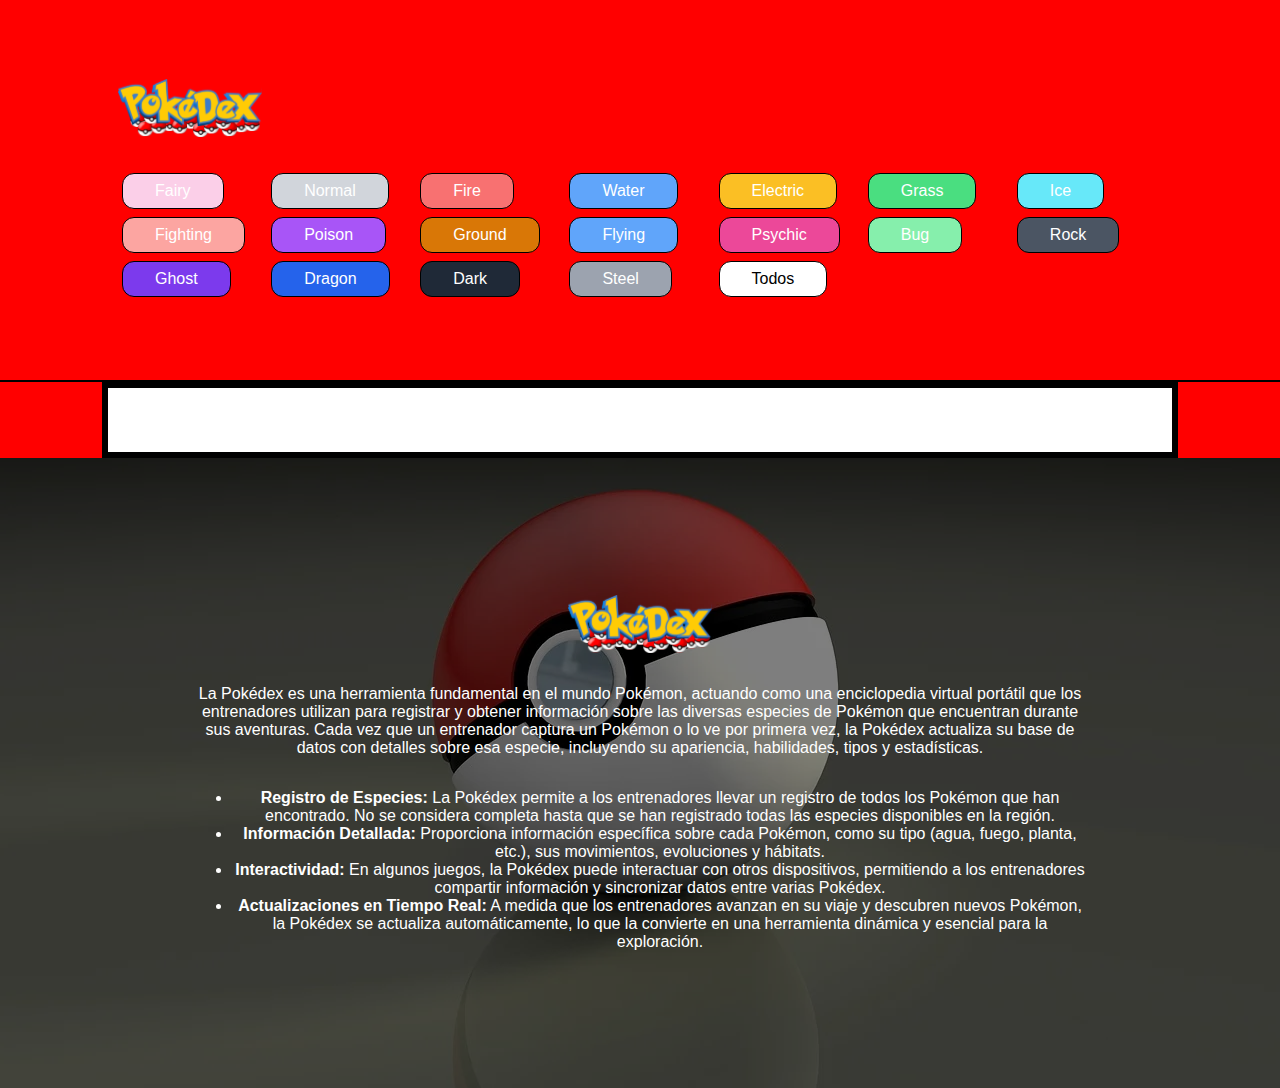
==== index.html @ 3693afa9 "subiendo mi pokedex" ====
<!DOCTYPE html>
<html lang="en">
<head>
  <meta charset="UTF-8">
  <meta name="viewport" content="width=device-width, initial-scale=1.0">
  <title>PokeDex</title>
  <link rel="stylesheet" href="styles.css">
	<link rel="icon" href="img/pokebola.png">
</head>
<body>
	<header class="header">
    <nav class="nav">
        <img src="img/logo(pokedex).svg" alt="Pokedex">
				<ul class="ul__list" id="boxBtns">
						<li class="nav__items"><button class="btn" id="fairy">Fairy</button></li>
						<li class="nav__items"><button class="btn" id="normal">Normal</button></li>
						<li class="nav__items"><button class="btn" id="fire">Fire</button></li>
						<li class="nav__items"><button class="btn" id="water">Water</button></li>
						<li class="nav__items"><button class="btn" id="electric">Electric</button></li>
						<li class="nav__items"><button class="btn" id="grass">Grass</button></li>
						<li class="nav__items"><button class="btn" id="ice">Ice</button></li>
						<li class="nav__items"><button class="btn" id="fighting">Fighting</button></li>
						<li class="nav__items"><button class="btn" id="poison">Poison</button></li>
						<li class="nav__items"><button class="btn" id="ground">Ground</button></li>
						<li class="nav__items"><button class="btn" id="flying">Flying</button></li>
						<li class="nav__items"><button class="btn" id="psychic">Psychic</button></li>
						<li class="nav__items"><button class="btn" id="bug">Bug</button></li>
						<li class="nav__items"><button class="btn" id="rock">Rock</button></li>
						<li class="nav__items"><button class="btn" id="ghost">Ghost</button></li>
						<li class="nav__items"><button class="btn" id="dragon">Dragon</button></li>
						<li class="nav__items"><button class="btn" id="dark">Dark</button></li>
						<li class="nav__items"><button class="btn" id="steel">Steel</button></li>
						<li class="nav__items"><button class="btn__todos" id="todos">Todos</button></li>
				</ul>
    </nav>
	</header>
	<main class="main">
		<section class="content__card" id="list__pokemon"></section>
	</main>
	<footer class="footer">
		<div class="overlay">
			<div class="footer-contain">
				<img src="img/logo(pokedex).svg" alt="pokedex">
				<div class="info-footer">
					<p>La Pokédex es una herramienta fundamental en el mundo Pokémon, actuando como una enciclopedia virtual portátil que los entrenadores utilizan para registrar y obtener información sobre las diversas especies de Pokémon que encuentran durante sus aventuras. Cada vez que un entrenador captura un Pokémon o lo ve por primera vez, la Pokédex actualiza su base de datos con detalles sobre esa especie, incluyendo su apariencia, habilidades, tipos y estadísticas.</p>
					<ul>
						<li><strong>Registro de Especies:</strong> La Pokédex permite a los entrenadores llevar un registro de todos los Pokémon que han encontrado. No se considera completa hasta que se han registrado todas las especies disponibles en la región.</li>
						<li><strong>Información Detallada:</strong> Proporciona información específica sobre cada Pokémon, como su tipo (agua, fuego, planta, etc.), sus movimientos, evoluciones y hábitats.</li>
						<li><strong>Interactividad:</strong> En algunos juegos, la Pokédex puede interactuar con otros dispositivos, permitiendo a los entrenadores compartir información y sincronizar datos entre varias Pokédex.</li>
						<li><strong>Actualizaciones en Tiempo Real:</strong> A medida que los entrenadores avanzan en su viaje y descubren nuevos Pokémon, la Pokédex se actualiza automáticamente, lo que la convierte en una herramienta dinámica y esencial para la exploración.</li>
					</ul>
				</div>
			</div>
		</div>
	</footer>
	

	<script src="code.js"></script>
</body>
</html>
---- styles.css ----
body {
  margin: 0;
  font-family: Arial, sans-serif;
  overflow-x: hidden;
}

.header {
  display: flex;
  flex-direction: column;
  justify-content: center;
  align-items: center;
  background-color: #f00; 
  border-bottom: 2px solid black;
  opacity: 2;
  min-height: 380px;
}

.nav {
  display: flex;
  flex-direction: column;
  background-color: #f00;
  max-width: 1076px;
  width: 100%;
}

.nav img {
  width: 9rem; 
  padding: 1rem; 
}

#btnOpen {
  all: unset;
  border: 1px solid black; 
  border-radius: 12px;
  padding: 0;
  background-color: #fbbf24;
  height: 90px;
  width: 20px;
  display: flex;
  justify-content: center;
  align-items: center;
  transition: transform 0.4s ease-in-out; 
  cursor: pointer; 
}

.ul__list {
  display: grid;
  animation: moveDown 1s ease-in-out ;
  grid-template-columns: repeat(auto-fit, minmax(135px, 1fr));
  padding: 1rem; 
  list-style: none; 
  margin: 0; 
}

.nav__items {
  width: 30%; 
  padding: 0.25rem; 
}

.btn, #todos {
  all: unset;
  border: 1px solid black; 
  border-radius: 12px;
  color: white; 
  padding: 0.5rem 2rem; 
  transition: transform 0.4s ease-in-out; 
  cursor: pointer; 
}

.btn:hover {
  transform: scale(1.1); 
}

#btnOpen:hover {
  transform: scale(1.1); 
}

.main {
  background-color: #f00; 
}

.content__card {
  display: grid;
  grid-template-columns: repeat(auto-fit, minmax(250px, 1fr));
  gap: 2rem; 
  background-color: #fff;
  margin: 0 auto;
  border: 6px solid black;
  max-width: 1000px;
  padding: 2rem;
}

.pokemon-card {
  background-color: #f3f4f6; 
  border-radius: 1rem;
  position: relative;
  overflow: hidden;
  padding-block: 1rem;
  text-transform: uppercase;
  transition: transform 0.5s ease-in-out;
  isolation: isolate;
  box-shadow: 0 4px 20px rgba(0, 0, 0, 0.2);
}

.pokemon-card:hover {
  transform: scale(1.1); 
}

.pokemon-card:hover .img-pokemon img{
  transform: scale(1.3);
}

.pokemos-id-back {
  position: absolute;
  top: 1rem;
  left: 50%;
  transform: translateX(-50%);
  font-size: 6rem;
  font-weight: 800;
  color: rgba(107, 114, 128, 0.5); 
  z-index: -1;
}

.img-pokemon {
  padding-inline: 1rem;
  display: flex;
  justify-content: center;
}

.img-pokemon img {
  width: 100%;
  max-width: 6rem; 
  transition: transform 0.5s ease-in-out;
}

.pokemon-info {
  display: flex;
  flex-direction: column;
  align-items: center;
  text-align: center;
  gap: .5rem; 
  padding-inline: 1rem;
}

.name-pokemon {
  font-size: 1.8rem;
}

.name-contenedor, .tipe-pokemon, .pokemon-stats {
  display: flex;
  align-items: center;
  column-gap: 1rem;
  flex-wrap: wrap;
  justify-content: center;
}

.pokemon-id, .tipe, .altura, .peso {
  background-color: #6b7280; 
  color: #fff;
  padding: 4px 8px; 
  border-radius: 12px;
}

.tipe {
  background-color: #d1d5db; 
}

.footer {
  background-image: url(img/background.webp);
  background-repeat: no-repeat;
  background-size:cover;
  background-position: center;
  height: 70vh;
  color: white;
  overflow: hidden;
  position: relative;
}

.overlay {
  position: absolute; 
  top: 0;
  left: 0;
  width: 100%; 
  height: 100%; 
  background-color: rgba(0, 0, 0, 0.5); 
  z-index: 1; 
  display: flex;
  flex-direction: column;
  justify-content: center;
  align-items: center;
}

.footer-contain {
  display: flex;
  flex-direction: column;
  justify-content: center;
  align-items: center;
  width: 70vw;
  text-align: center;
  position: relative;
  z-index: 2;
}

.footer-contain img {
  width: 9rem; 
  padding: 1rem;
}

.info-footer {
  display: flex;
  flex-direction: column;
  justify-content: center;
  align-items: center;
}

/* btns styles*/
.btn:hover {
  transform: scale(1.1); 
}

/* Estilos específicos para cada botón */
#fairy {
  background-color: #fbcfe8; 
}

#normal {
  background-color: #d1d5db; 
}

#fire {
  background-color: #f87171;
}

#water {
  background-color: #60a5fa; 
}

#electric {
  background-color: #fbbf24; 
}

#grass {
  background-color: #4ade80; 
}

#ice {
  background-color: #67e8f9; 
}

#fighting {
  background-color: #fca5a1;
}

#poison {
  background-color: #a855f7; 
}

#ground {
  background-color: #d97706; 
}

#flying {
  background-color: #60a5fa; 
}

#psychic {
  background-color: #ec4899; 
}

#bug {
  background-color: #86efac; 
}

#rock {
  background-color: #4b5563; 
}

#ghost {
  background-color: #7c3aed; 
}

#dragon {
  background-color: #2563eb; 
}

#dark {
  background-color: #1f2937; 
}

#steel {
  background-color: #9ca3af; 
}

/* Estilo para el botón "Todos" */
#todos {
  background-color: white; 
  color: black; 
}

@media screen and (max-width: 700px) {
  .footer {
    height: 100vh;
  }

  .footer-contain {
    width: 90vw;
  }
}
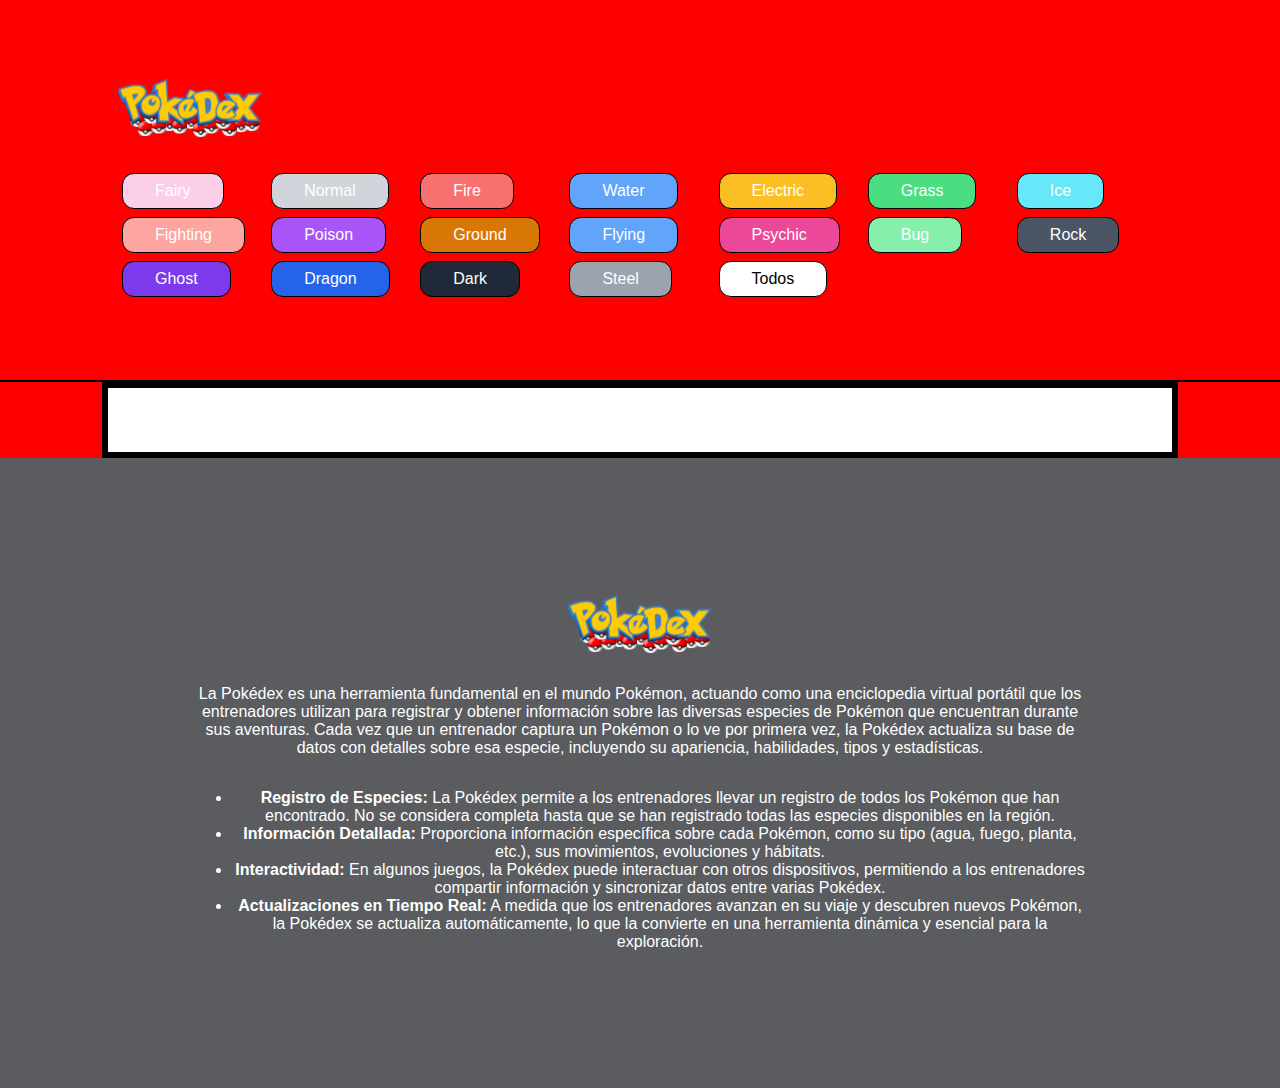
==== commit bed45f04: "pokedex actualizada" ====
--- a/index.html
+++ b/index.html
@@ -1,10 +1,10 @@
 <!DOCTYPE html>
-<html lang="en">
+<html lang="es">
 <head>
   <meta charset="UTF-8">
   <meta name="viewport" content="width=device-width, initial-scale=1.0">
   <title>PokeDex</title>
-  <link rel="stylesheet" href="styles.css">
+  <link rel="stylesheet" href="css/styles.css">
 	<link rel="icon" href="img/pokebola.png">
 </head>
 <body>
@@ -55,6 +55,6 @@
 	</footer>
 	
 
-	<script src="code.js"></script>
+	<script src="js/code.js"></script>
 </body>
 </html>--- a/css/styles.css
+++ b/css/styles.css
@@ -0,0 +1,308 @@
+body {
+  margin: 0;
+  font-family: Arial, sans-serif;
+  overflow-x: hidden;
+}
+
+.header {
+  display: flex;
+  flex-direction: column;
+  justify-content: center;
+  align-items: center;
+  background-color: #f00; 
+  border-bottom: 2px solid black;
+  opacity: 2;
+  min-height: 380px;
+}
+
+.nav {
+  display: flex;
+  flex-direction: column;
+  background-color: #f00;
+  max-width: 1076px;
+  width: 100%;
+}
+
+.nav img {
+  width: 9rem; 
+  padding: 1rem; 
+}
+
+#btnOpen {
+  all: unset;
+  border: 1px solid black; 
+  border-radius: 12px;
+  padding: 0;
+  background-color: #fbbf24;
+  height: 90px;
+  width: 20px;
+  display: flex;
+  justify-content: center;
+  align-items: center;
+  transition: transform 0.4s ease-in-out; 
+  cursor: pointer; 
+}
+
+.ul__list {
+  display: grid;
+  animation: moveDown 1s ease-in-out ;
+  grid-template-columns: repeat(auto-fit, minmax(135px, 1fr));
+  padding: 1rem; 
+  list-style: none; 
+  margin: 0; 
+}
+
+.nav__items {
+  width: 30%; 
+  padding: 0.25rem; 
+}
+
+.btn, #todos {
+  all: unset;
+  border: 1px solid black; 
+  border-radius: 12px;
+  color: white; 
+  padding: 0.5rem 2rem; 
+  transition: transform 0.4s ease-in-out; 
+  cursor: pointer; 
+}
+
+.btn:hover {
+  transform: scale(1.1); 
+}
+
+#btnOpen:hover {
+  transform: scale(1.1); 
+}
+
+.main {
+  background-color: #f00; 
+}
+
+.content__card {
+  display: grid;
+  grid-template-columns: repeat(auto-fit, minmax(250px, 1fr));
+  gap: 2rem; 
+  background-color: #fff;
+  margin: 0 auto;
+  border: 6px solid black;
+  max-width: 1000px;
+  padding: 2rem;
+}
+
+.pokemon-card {
+  background-color: #f3f4f6; 
+  border-radius: 1rem;
+  position: relative;
+  overflow: hidden;
+  padding-block: 1rem;
+  text-transform: uppercase;
+  transition: transform 0.5s ease-in-out;
+  isolation: isolate;
+  box-shadow: 0 4px 20px rgba(0, 0, 0, 0.2);
+}
+
+.pokemon-card:hover {
+  transform: scale(1.1); 
+}
+
+.pokemon-card:hover .img-pokemon img{
+  transform: scale(1.3);
+}
+
+.pokemos-id-back {
+  position: absolute;
+  top: 1rem;
+  left: 50%;
+  transform: translateX(-50%);
+  font-size: 6rem;
+  font-weight: 800;
+  color: rgba(107, 114, 128, 0.5); 
+  z-index: -1;
+}
+
+.img-pokemon {
+  padding-inline: 1rem;
+  display: flex;
+  justify-content: center;
+}
+
+.img-pokemon img {
+  width: 100%;
+  max-width: 6rem; 
+  transition: transform 0.5s ease-in-out;
+}
+
+.pokemon-info {
+  display: flex;
+  flex-direction: column;
+  align-items: center;
+  text-align: center;
+  gap: .5rem; 
+  padding-inline: 1rem;
+}
+
+.name-pokemon {
+  font-size: 1.8rem;
+}
+
+.name-contenedor, .tipe-pokemon, .pokemon-stats {
+  display: flex;
+  align-items: center;
+  column-gap: 1rem;
+  flex-wrap: wrap;
+  justify-content: center;
+}
+
+.pokemon-id, .tipe, .altura, .peso {
+  background-color: #6b7280; 
+  color: #fff;
+  padding: 4px 8px; 
+  border-radius: 12px;
+}
+
+.tipe {
+  background-color: #d1d5db; 
+}
+
+.footer {
+  background-color: rgba(107, 114, 128, 0.5);
+  background-repeat: no-repeat;
+  background-size:cover;
+  background-position: center;
+  height: 70vh;
+  color: white;
+  overflow: hidden;
+  position: relative;
+}
+
+.overlay {
+  position: absolute; 
+  top: 0;
+  left: 0;
+  width: 100%; 
+  height: 100%; 
+  background-color: rgba(0, 0, 0, 0.5); 
+  z-index: 1; 
+  display: flex;
+  flex-direction: column;
+  justify-content: center;
+  align-items: center;
+}
+
+.footer-contain {
+  display: flex;
+  flex-direction: column;
+  justify-content: center;
+  align-items: center;
+  width: 70vw;
+  text-align: center;
+  position: relative;
+  z-index: 2;
+}
+
+.footer-contain img {
+  width: 9rem; 
+  padding: 1rem;
+}
+
+.info-footer {
+  display: flex;
+  flex-direction: column;
+  justify-content: center;
+  align-items: center;
+}
+
+/* btns styles*/
+.btn:hover {
+  transform: scale(1.1); 
+}
+
+/* Estilos específicos para cada botón */
+#fairy {
+  background-color: #fbcfe8; 
+}
+
+#normal {
+  background-color: #d1d5db; 
+}
+
+#fire {
+  background-color: #f87171;
+}
+
+#water {
+  background-color: #60a5fa; 
+}
+
+#electric {
+  background-color: #fbbf24; 
+}
+
+#grass {
+  background-color: #4ade80; 
+}
+
+#ice {
+  background-color: #67e8f9; 
+}
+
+#fighting {
+  background-color: #fca5a1;
+}
+
+#poison {
+  background-color: #a855f7; 
+}
+
+#ground {
+  background-color: #d97706; 
+}
+
+#flying {
+  background-color: #60a5fa; 
+}
+
+#psychic {
+  background-color: #ec4899; 
+}
+
+#bug {
+  background-color: #86efac; 
+}
+
+#rock {
+  background-color: #4b5563; 
+}
+
+#ghost {
+  background-color: #7c3aed; 
+}
+
+#dragon {
+  background-color: #2563eb; 
+}
+
+#dark {
+  background-color: #1f2937; 
+}
+
+#steel {
+  background-color: #9ca3af; 
+}
+
+/* Estilo para el botón "Todos" */
+#todos {
+  background-color: white; 
+  color: black; 
+}
+
+@media screen and (max-width: 700px) {
+  .footer {
+    height: 100vh;
+  }
+
+  .footer-contain {
+    width: 90vw;
+  }
+}
